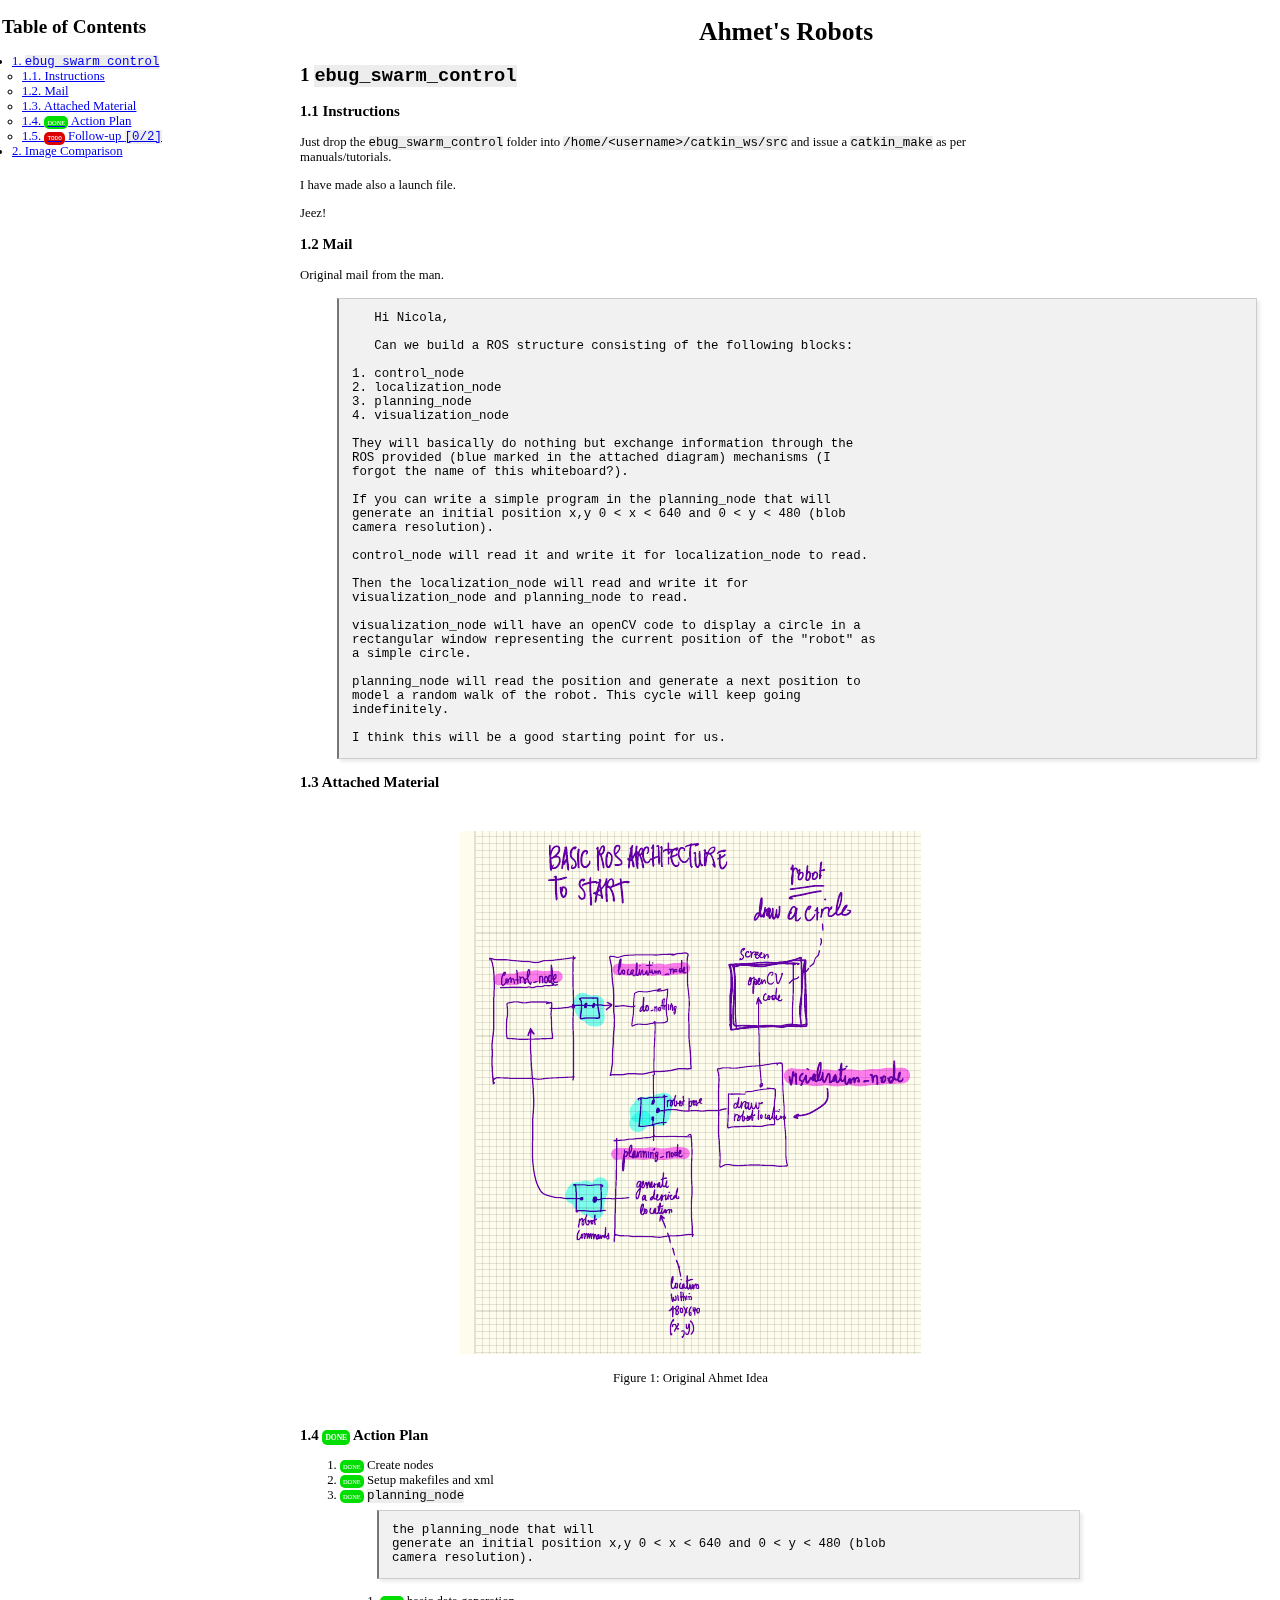
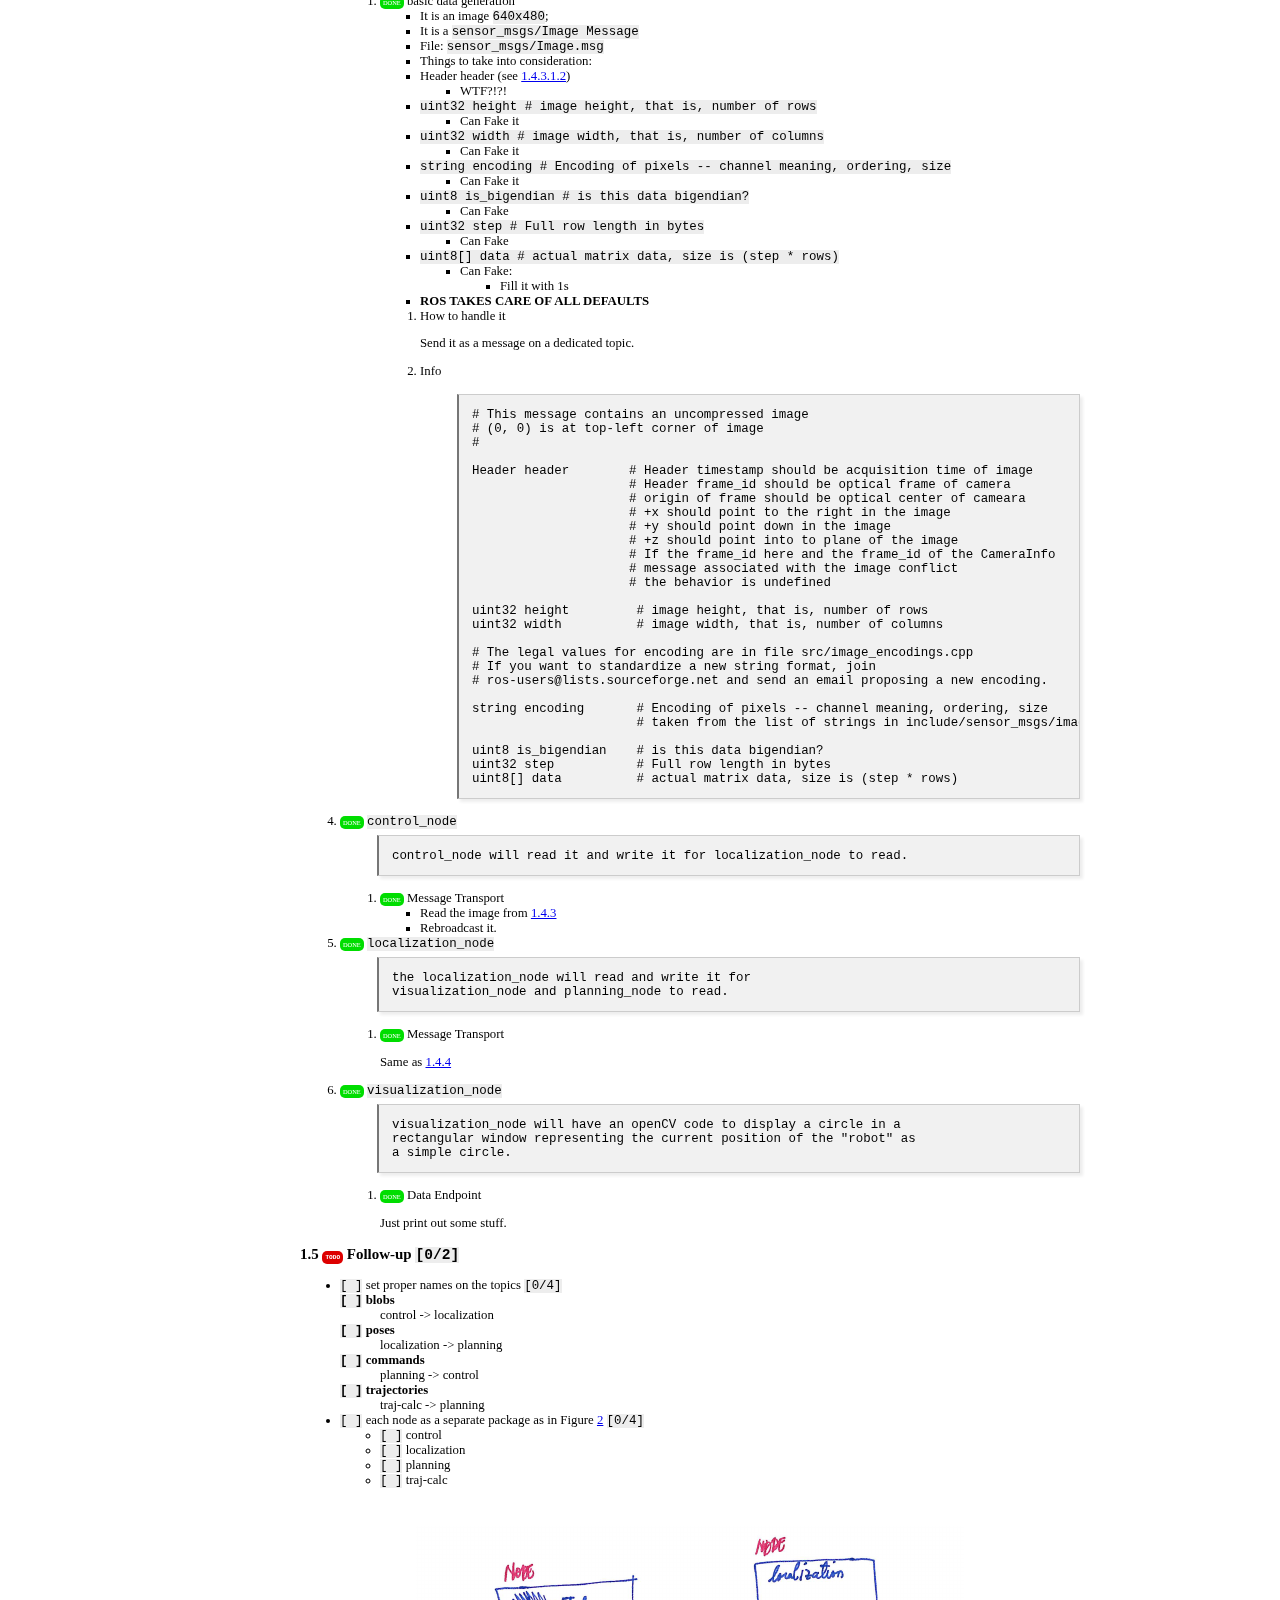
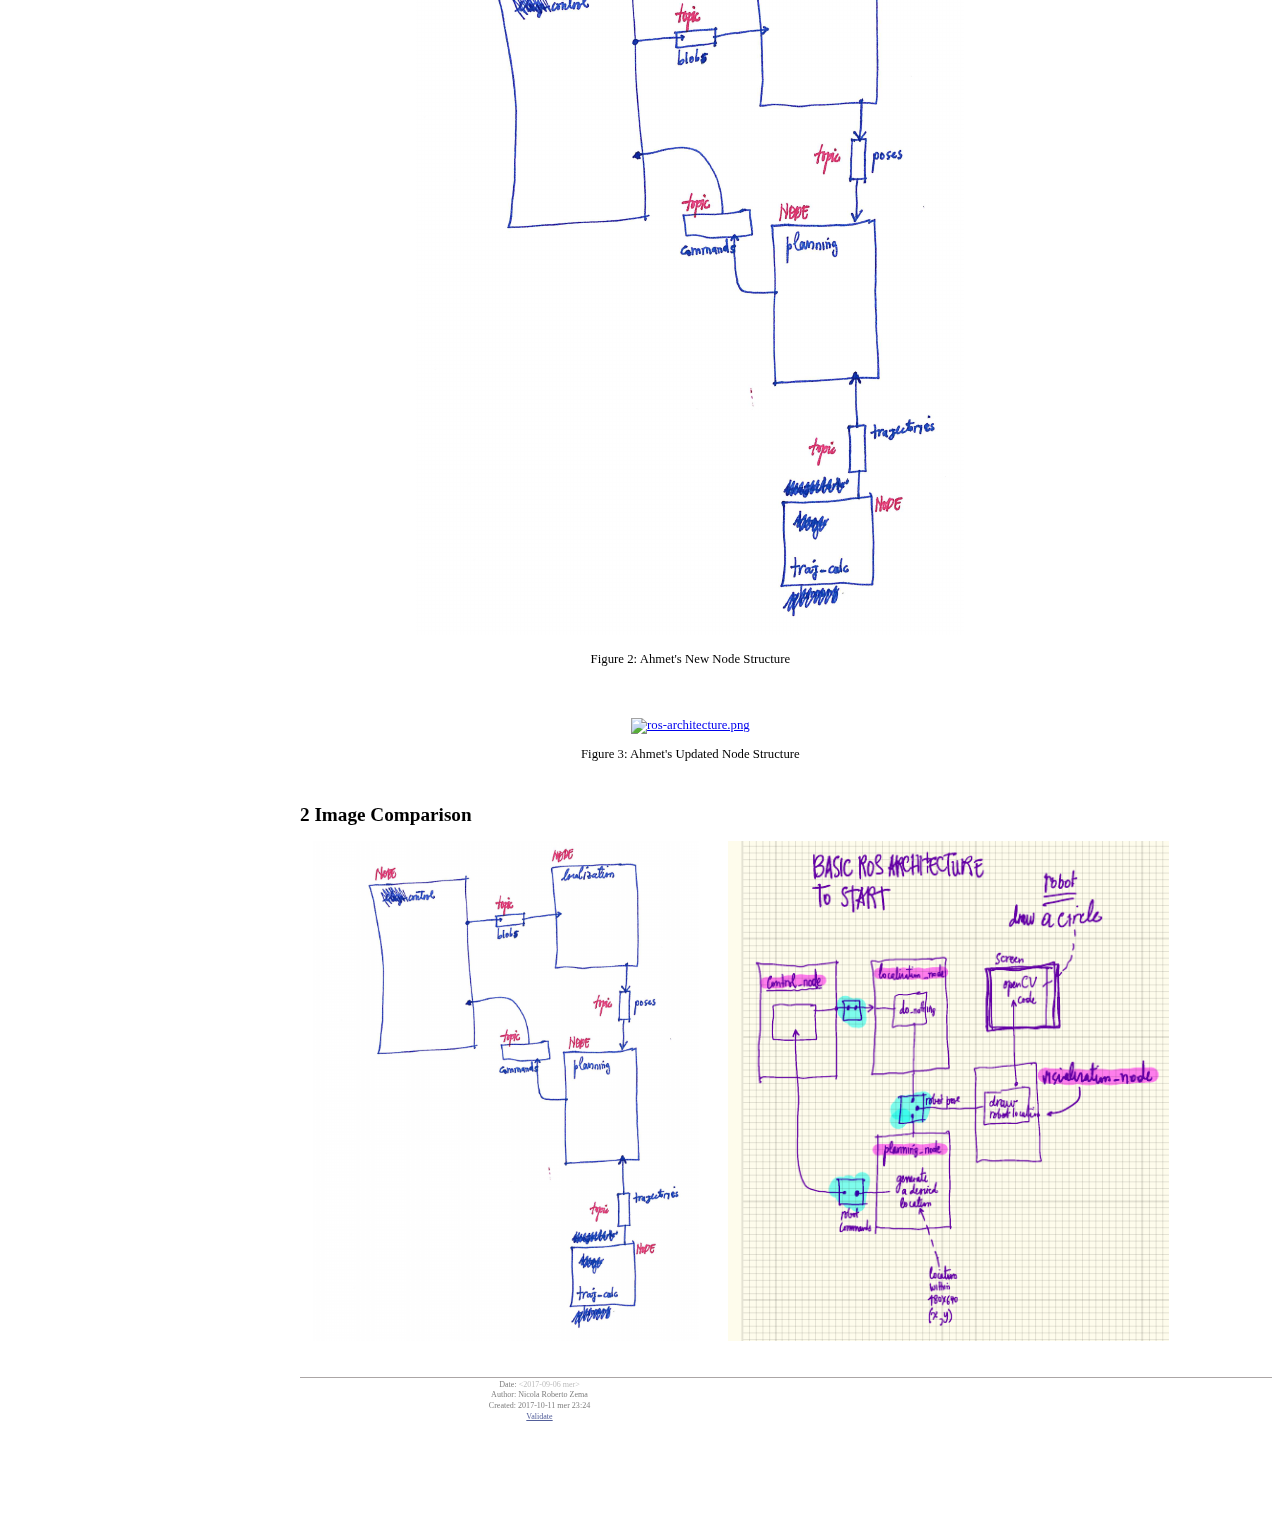
==== docs/guide/README.html @ a326762b "Switch to one node <-> one package + topic names fix + separated launch file + initial guide and rel" ====
<?xml version="1.0" encoding="utf-8"?>
<!DOCTYPE html PUBLIC "-//W3C//DTD XHTML 1.0 Strict//EN"
"http://www.w3.org/TR/xhtml1/DTD/xhtml1-strict.dtd">
<html xmlns="http://www.w3.org/1999/xhtml" lang="en" xml:lang="en">
<head>
<title>Ahmet's Robots</title>
<!-- 2017-10-11 mer 23:24 -->
<meta  http-equiv="Content-Type" content="text/html;charset=utf-8" />
<meta  name="generator" content="Org-mode" />
<meta  name="author" content="Nicola Roberto Zema" />
<style type="text/css">
 <!--/*--><![CDATA[/*><!--*/
  .title  { text-align: center; }
  .todo   { font-family: monospace; color: red; }
  .done   { color: green; }
  .tag    { background-color: #eee; font-family: monospace;
            padding: 2px; font-size: 80%; font-weight: normal; }
  .timestamp { color: #bebebe; }
  .timestamp-kwd { color: #5f9ea0; }
  .right  { margin-left: auto; margin-right: 0px;  text-align: right; }
  .left   { margin-left: 0px;  margin-right: auto; text-align: left; }
  .center { margin-left: auto; margin-right: auto; text-align: center; }
  .underline { text-decoration: underline; }
  #postamble p, #preamble p { font-size: 90%; margin: .2em; }
  p.verse { margin-left: 3%; }
  pre {
    border: 1px solid #ccc;
    box-shadow: 3px 3px 3px #eee;
    padding: 8pt;
    font-family: monospace;
    overflow: auto;
    margin: 1.2em;
  }
  pre.src {
    position: relative;
    overflow: visible;
    padding-top: 1.2em;
  }
  pre.src:before {
    display: none;
    position: absolute;
    background-color: white;
    top: -10px;
    right: 10px;
    padding: 3px;
    border: 1px solid black;
  }
  pre.src:hover:before { display: inline;}
  pre.src-sh:before    { content: 'sh'; }
  pre.src-bash:before  { content: 'sh'; }
  pre.src-emacs-lisp:before { content: 'Emacs Lisp'; }
  pre.src-R:before     { content: 'R'; }
  pre.src-perl:before  { content: 'Perl'; }
  pre.src-java:before  { content: 'Java'; }
  pre.src-sql:before   { content: 'SQL'; }

  table { border-collapse:collapse; }
  caption.t-above { caption-side: top; }
  caption.t-bottom { caption-side: bottom; }
  td, th { vertical-align:top;  }
  th.right  { text-align: center;  }
  th.left   { text-align: center;   }
  th.center { text-align: center; }
  td.right  { text-align: right;  }
  td.left   { text-align: left;   }
  td.center { text-align: center; }
  dt { font-weight: bold; }
  .footpara:nth-child(2) { display: inline; }
  .footpara { display: block; }
  .footdef  { margin-bottom: 1em; }
  .figure { padding: 1em; }
  .figure p { text-align: center; }
  .inlinetask {
    padding: 10px;
    border: 2px solid gray;
    margin: 10px;
    background: #ffffcc;
  }
  #org-div-home-and-up
   { text-align: right; font-size: 70%; white-space: nowrap; }
  textarea { overflow-x: auto; }
  .linenr { font-size: smaller }
  .code-highlighted { background-color: #ffff00; }
  .org-info-js_info-navigation { border-style: none; }
  #org-info-js_console-label
    { font-size: 10px; font-weight: bold; white-space: nowrap; }
  .org-info-js_search-highlight
    { background-color: #ffff00; color: #000000; font-weight: bold; }
  /*]]>*/-->
</style>
<link rel="stylesheet" type="text/css" href="css/suse_todo.css" />
<link rel="stylesheet" type="text/css" href="css/aligner.css" />
<script type="text/javascript">
/*
@licstart  The following is the entire license notice for the
JavaScript code in this tag.

Copyright (C) 2012-2013 Free Software Foundation, Inc.

The JavaScript code in this tag is free software: you can
redistribute it and/or modify it under the terms of the GNU
General Public License (GNU GPL) as published by the Free Software
Foundation, either version 3 of the License, or (at your option)
any later version.  The code is distributed WITHOUT ANY WARRANTY;
without even the implied warranty of MERCHANTABILITY or FITNESS
FOR A PARTICULAR PURPOSE.  See the GNU GPL for more details.

As additional permission under GNU GPL version 3 section 7, you
may distribute non-source (e.g., minimized or compacted) forms of
that code without the copy of the GNU GPL normally required by
section 4, provided you include this license notice and a URL
through which recipients can access the Corresponding Source.


@licend  The above is the entire license notice
for the JavaScript code in this tag.
*/
<!--/*--><![CDATA[/*><!--*/
 function CodeHighlightOn(elem, id)
 {
   var target = document.getElementById(id);
   if(null != target) {
     elem.cacheClassElem = elem.className;
     elem.cacheClassTarget = target.className;
     target.className = "code-highlighted";
     elem.className   = "code-highlighted";
   }
 }
 function CodeHighlightOff(elem, id)
 {
   var target = document.getElementById(id);
   if(elem.cacheClassElem)
     elem.className = elem.cacheClassElem;
   if(elem.cacheClassTarget)
     target.className = elem.cacheClassTarget;
 }
/*]]>*///-->
</script>
</head>
<body>
<div id="content">
<h1 class="title">Ahmet's Robots</h1>
<div id="table-of-contents">
<h2>Table of Contents</h2>
<div id="text-table-of-contents">
<ul>
<li><a href="#sec-1">1. <code>ebug_swarm_control</code></a>
<ul>
<li><a href="#sec-1-1">1.1. Instructions</a></li>
<li><a href="#sec-1-2">1.2. Mail</a></li>
<li><a href="#sec-1-3">1.3. Attached Material</a></li>
<li><a href="#sec-1-4">1.4. <span class="done DONE">DONE</span> Action Plan</a></li>
<li><a href="#sec-1-5">1.5. <span class="todo TODO">TODO</span> Follow-up <code>[0/2]</code></a></li>
</ul>
</li>
<li><a href="#sec-2">2. Image Comparison</a></li>
</ul>
</div>
</div>

<div id="outline-container-sec-1" class="outline-2">
<h2 id="sec-1"><span class="section-number-2">1</span> <code>ebug_swarm_control</code></h2>
<div class="outline-text-2" id="text-1">
</div><div id="outline-container-sec-1-1" class="outline-3">
<h3 id="sec-1-1"><span class="section-number-3">1.1</span> Instructions</h3>
<div class="outline-text-3" id="text-1-1">
<p>
Just drop the <code>ebug_swarm_control</code> folder into
<code>/home/&lt;username&gt;/catkin_ws/src</code> and issue a <code>catkin_make</code> as per
manuals/tutorials.
</p>

<p>
I have made also a launch file.
</p>

<p>
Jeez!
</p>
</div>
</div>

<div id="outline-container-sec-1-2" class="outline-3">
<h3 id="sec-1-2"><span class="section-number-3">1.2</span> Mail</h3>
<div class="outline-text-3" id="text-1-2">
<p>
Original mail from the man.
</p>
<pre class="example">
   Hi Nicola,
   
   Can we build a ROS structure consisting of the following blocks:

1. control_node
2. localization_node
3. planning_node
4. visualization_node
   
They will basically do nothing but exchange information through the
ROS provided (blue marked in the attached diagram) mechanisms (I
forgot the name of this whiteboard?).

If you can write a simple program in the planning_node that will
generate an initial position x,y 0 &lt; x &lt; 640 and 0 &lt; y &lt; 480 (blob
camera resolution).

control_node will read it and write it for localization_node to read.

Then the localization_node will read and write it for
visualization_node and planning_node to read.

visualization_node will have an openCV code to display a circle in a
rectangular window representing the current position of the "robot" as
a simple circle.

planning_node will read the position and generate a next position to
model a random walk of the robot. This cycle will keep going
indefinitely.

I think this will be a good starting point for us.
</pre>
</div>
</div>


<div id="outline-container-sec-1-3" class="outline-3">
<h3 id="sec-1-3"><span class="section-number-3">1.3</span> Attached Material</h3>
<div class="outline-text-3" id="text-1-3">

<div id="fig:ahmetPlan" class="figure">
<p><img src="./material/oldScreenshot.png" alt="oldScreenshot.png" />
</p>
<p><span class="figure-number">Figure 1:</span> Original Ahmet Idea</p>
</div>
</div>
</div>

<div id="outline-container-sec-1-4" class="outline-3">
<h3 id="sec-1-4"><span class="section-number-3">1.4</span> <span class="done DONE">DONE</span> Action Plan</h3>
<div class="outline-text-3" id="text-1-4">
</div><ol class="org-ol"><li><a id="sec-1-4-1" name="sec-1-4-1"></a><span class="done DONE">DONE</span> Create nodes<br  /><div class="outline-text-4" id="text-1-4-1">
</div>
</li>

<li><a id="sec-1-4-2" name="sec-1-4-2"></a><span class="done DONE">DONE</span> Setup makefiles and xml<br  /><div class="outline-text-4" id="text-1-4-2">
</div>
</li>

<li><a id="sec-1-4-3" name="sec-1-4-3"></a><span class="done DONE">DONE</span> <code>planning_node</code><br  /><div class="outline-text-4" id="text-1-4-3">
<pre class="example">
the planning_node that will
generate an initial position x,y 0 &lt; x &lt; 640 and 0 &lt; y &lt; 480 (blob
camera resolution).
</pre>
</div>
<ol class="org-ol"><li><a id="sec-1-4-3-1" name="sec-1-4-3-1"></a><span class="done DONE">DONE</span> basic data generation<br  /><div class="outline-text-5" id="text-1-4-3-1">
<ul class="org-ul">
<li>It is an image <code>640x480</code>;
</li>
<li>It is a <code>sensor_msgs/Image Message</code>
</li>
<li>File: <code>sensor_msgs/Image.msg</code>
</li>
<li>Things to take into consideration:
</li>
<li>Header header (see <a href="#sec-1-4-3-1-2">1.4.3.1.2</a>)
<ul class="org-ul">
<li>WTF?!?!
</li>
</ul>
</li>
<li><code>uint32 height         # image height, that is, number of rows</code>
<ul class="org-ul">
<li>Can Fake it
</li>
</ul>
</li>
<li><code>uint32 width          # image width, that is, number of columns</code>
<ul class="org-ul">
<li>Can Fake it
</li>
</ul>
</li>
<li><code>string encoding       # Encoding of pixels -- channel meaning, ordering, size</code>
<ul class="org-ul">
<li>Can Fake it
</li>
</ul>
</li>
<li><code>uint8 is_bigendian    # is this data bigendian?</code>
<ul class="org-ul">
<li>Can Fake
</li>
</ul>
</li>
<li><code>uint32 step           # Full row length in bytes</code>
<ul class="org-ul">
<li>Can Fake
</li>
</ul>
</li>
<li><code>uint8[] data          # actual matrix data, size is (step * rows)</code>
<ul class="org-ul">
<li>Can Fake:
<ul class="org-ul">
<li>Fill it with 1s
</li>
</ul>
</li>
</ul>
</li>
<li><b>ROS TAKES CARE OF ALL DEFAULTS</b>
</li>
</ul>
</div>
<ol class="org-ol"><li><a id="sec-1-4-3-1-1" name="sec-1-4-3-1-1"></a>How to handle it<br  /><div class="outline-text-6" id="text-1-4-3-1-1">
<p>
Send it as a message on a dedicated topic.
</p>
</div>
</li>
<li><a id="sec-1-4-3-1-2" name="sec-1-4-3-1-2"></a>Info<br  /><div class="outline-text-6" id="text-1-4-3-1-2">
<pre class="example">
# This message contains an uncompressed image
# (0, 0) is at top-left corner of image
#

Header header        # Header timestamp should be acquisition time of image
                     # Header frame_id should be optical frame of camera
                     # origin of frame should be optical center of cameara
                     # +x should point to the right in the image
                     # +y should point down in the image
                     # +z should point into to plane of the image
                     # If the frame_id here and the frame_id of the CameraInfo
                     # message associated with the image conflict
                     # the behavior is undefined

uint32 height         # image height, that is, number of rows
uint32 width          # image width, that is, number of columns

# The legal values for encoding are in file src/image_encodings.cpp
# If you want to standardize a new string format, join
# ros-users@lists.sourceforge.net and send an email proposing a new encoding.

string encoding       # Encoding of pixels -- channel meaning, ordering, size
                      # taken from the list of strings in include/sensor_msgs/image_encodings.h

uint8 is_bigendian    # is this data bigendian?
uint32 step           # Full row length in bytes
uint8[] data          # actual matrix data, size is (step * rows)
</pre>
</div>
</li></ol>
</li></ol>
</li>
<li><a id="sec-1-4-4" name="sec-1-4-4"></a><span class="done DONE">DONE</span> <code>control_node</code><br  /><div class="outline-text-4" id="text-1-4-4">
<pre class="example">
control_node will read it and write it for localization_node to read.
</pre>
</div>
<ol class="org-ol"><li><a id="sec-1-4-4-1" name="sec-1-4-4-1"></a><span class="done DONE">DONE</span> Message Transport<br  /><div class="outline-text-5" id="text-1-4-4-1">
<ul class="org-ul">
<li>Read the image from <a href="#sec-1-4-3">1.4.3</a>
</li>
<li>Rebroadcast it.
</li>
</ul>
</div>
</li></ol>
</li>
<li><a id="sec-1-4-5" name="sec-1-4-5"></a><span class="done DONE">DONE</span> <code>localization_node</code><br  /><div class="outline-text-4" id="text-1-4-5">
<pre class="example">
the localization_node will read and write it for
visualization_node and planning_node to read.
</pre>
</div>
<ol class="org-ol"><li><a id="sec-1-4-5-1" name="sec-1-4-5-1"></a><span class="done DONE">DONE</span> Message Transport<br  /><div class="outline-text-5" id="text-1-4-5-1">
<p>
Same as <a href="#sec-1-4-4">1.4.4</a>
</p>
</div>
</li></ol>
</li>
<li><a id="sec-1-4-6" name="sec-1-4-6"></a><span class="done DONE">DONE</span> <code>visualization_node</code><br  /><div class="outline-text-4" id="text-1-4-6">
<pre class="example">
visualization_node will have an openCV code to display a circle in a
rectangular window representing the current position of the "robot" as
a simple circle.
</pre>
</div>
<ol class="org-ol"><li><a id="sec-1-4-6-1" name="sec-1-4-6-1"></a><span class="done DONE">DONE</span> Data Endpoint<br  /><div class="outline-text-5" id="text-1-4-6-1">
<p>
Just print out some stuff.
</p>
</div>
</li></ol>
</li></ol>
</div>

<div id="outline-container-sec-1-5" class="outline-3">
<h3 id="sec-1-5"><span class="section-number-3">1.5</span> <span class="todo TODO">TODO</span> Follow-up <code>[0/2]</code></h3>
<div class="outline-text-3" id="text-1-5">
<ul class="org-ul">
<li><code>[&#xa0;]</code> set proper names on the topics <code>[0/4]</code>
<dl class="org-dl">
<dt> <code>[&#xa0;]</code> blobs </dt><dd>control -&gt; localization
</dd>
<dt> <code>[&#xa0;]</code> poses </dt><dd>localization -&gt; planning
</dd>
<dt> <code>[&#xa0;]</code> commands </dt><dd>planning -&gt; control
</dd>
<dt> <code>[&#xa0;]</code> trajectories </dt><dd>traj-calc -&gt; planning
</dd>
</dl>
</li>
<li><code>[&#xa0;]</code> each node as a separate package as in Figure <a href="#fig:newnodestructure">2</a> <code>[0/4]</code>
<ul class="org-ul">
<li><code>[&#xa0;]</code> control
</li>
<li><code>[&#xa0;]</code> localization
</li>
<li><code>[&#xa0;]</code> planning
</li>
<li><code>[&#xa0;]</code> traj-calc
</li>
</ul>
</li>
</ul>

<div id="fig:newnodestructure" class="figure">
<p><img src="./material/newnodes.png" alt="newnodes.png" />
</p>
<p><span class="figure-number">Figure 2:</span> Ahmet's New Node Structure</p>
</div>


<div id="fig:updatednodestructure" class="figure">
<p><a href="material/ros-architecture.png"><img src="file:///home/zeman/workspace/ebug2014-ros/docs/guide/material/ros-architecture.png" alt="ros-architecture.png" /></a>
</p>
<p><span class="figure-number">Figure 3:</span> Ahmet's Updated Node Structure</p>
</div>
</div>
</div>
</div>

<div id="outline-container-sec-2" class="outline-2 sponsors">
<h2 id="sec-2"><span class="section-number-2">2</span> Image Comparison</h2>
<div class="outline-text-2" id="text-2">

<div class="figure">
<p><img src="./material/newnodes.png" alt="newnodes.png" height="500px" />
</p>
</div>

<div class="figure">
<p><img src="./material/oldScreenshot.png" alt="oldScreenshot.png" height="500xp" />
</p>
</div>
</div>
</div>
</div>
<div id="postamble" class="status">
<p class="date">Date: <span class="timestamp-wrapper"><span class="timestamp">&lt;2017-09-06 mer&gt;</span></span></p>
<p class="author">Author: Nicola Roberto Zema</p>
<p class="date">Created: 2017-10-11 mer 23:24</p>
<p class="validation"><a href="http://validator.w3.org/check?uri=referer">Validate</a></p>
</div>
</body>
</html>
---- docs/guide/css/suse_todo.css ----
h1.title {
    text-align: center;
}

h4 {margin-bottom: 0; padding-bottom: 0;}
.outline-text-4 > :first-child { margin-top:.5em }

/* old top menu */
/*
#table-of-contents {
    border-color: #A3A3A3;
    border-image: none;
    border-style: solid;
    border-width: 1px 0;
}
*/

/* fixed menu */
#table-of-contents {
position: fixed;
    left:2px;top:0;
    width:300px;  
}

#table-of-contents ul {
    padding: 0;
    margin: 0;
    padding-left: 10px;    
}

pre {
    margin-left: 3em;
    border-left: 2px solid #767676;
    background: #F1F1F1;
    padding: 1em 0em 1em 1em;
    font-size: 1.2em;
}
#postamble a {
    color: #525E9A;
}
#postamble {
    text-align: center;
    font-size: 0.7em;
    border-top: 1px solid #ABA6A6;
    margin-top: 4em;
    color: #808080;
}
#postamble p { width: 100%; }
body {
    font-family: verdana;
    font-size: 0.8em;
    min-width: 800px;
    max-width: 1000px;
    margin-left: 300px;    
   // margin:auto;    
}
code {
    background: #EDEDED;
    font-size: 1.2em;
}

p, li {
    max-width: 59em;
}

span.todo, span.done {
    font-size: 50%;
    text-decoration: none;
    border-radius: 5px;
    padding: 3px;
    color: white;
}
span.todo { background: #dd0000; }
span.done { background: #00dd00; }
blockquote { background: #dddddd; padding: .5em 1em .5em 1em;}
pre, pre *  { color: black !important; }
---- docs/guide/css/aligner.css ----
.sponsors .figure {
    display: inline;
}

.sponsors .figure p {
    display: inline;
}

.sponsors .figure img {
    vertical-align: middle;
}
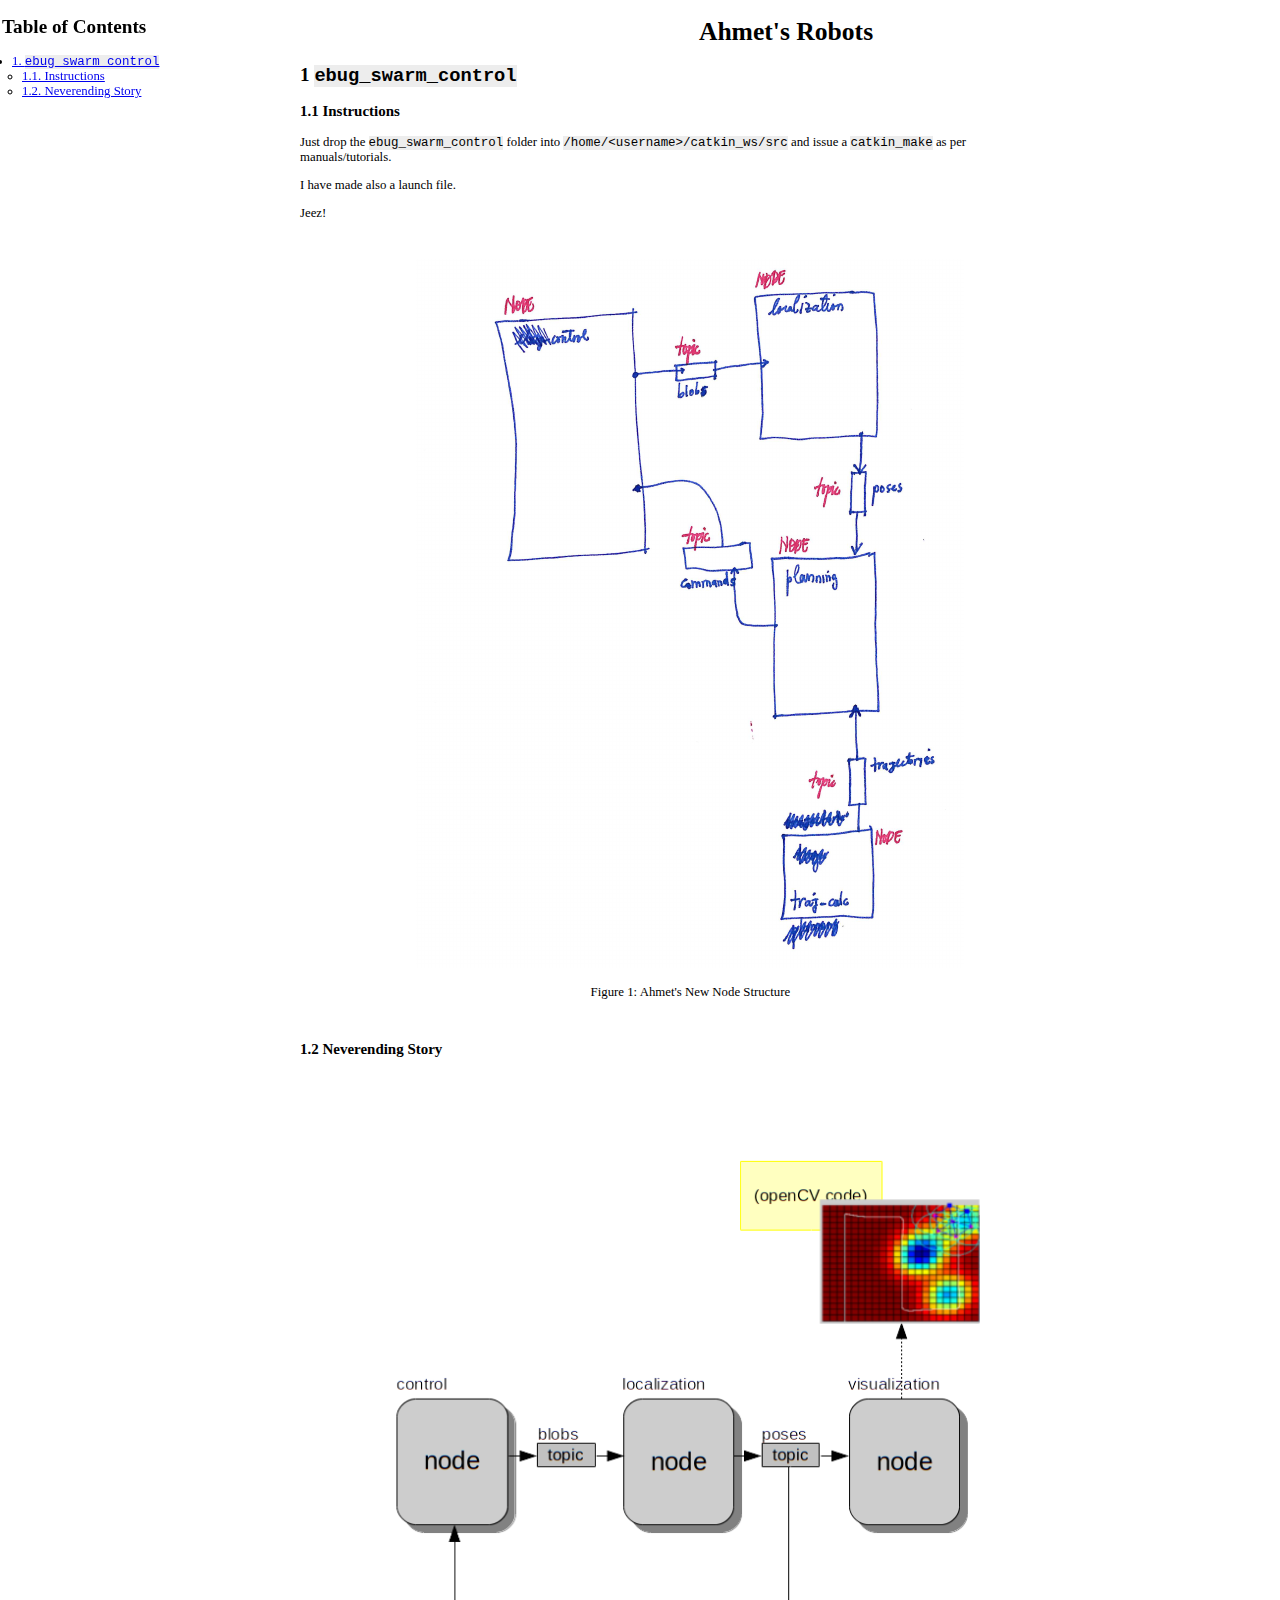
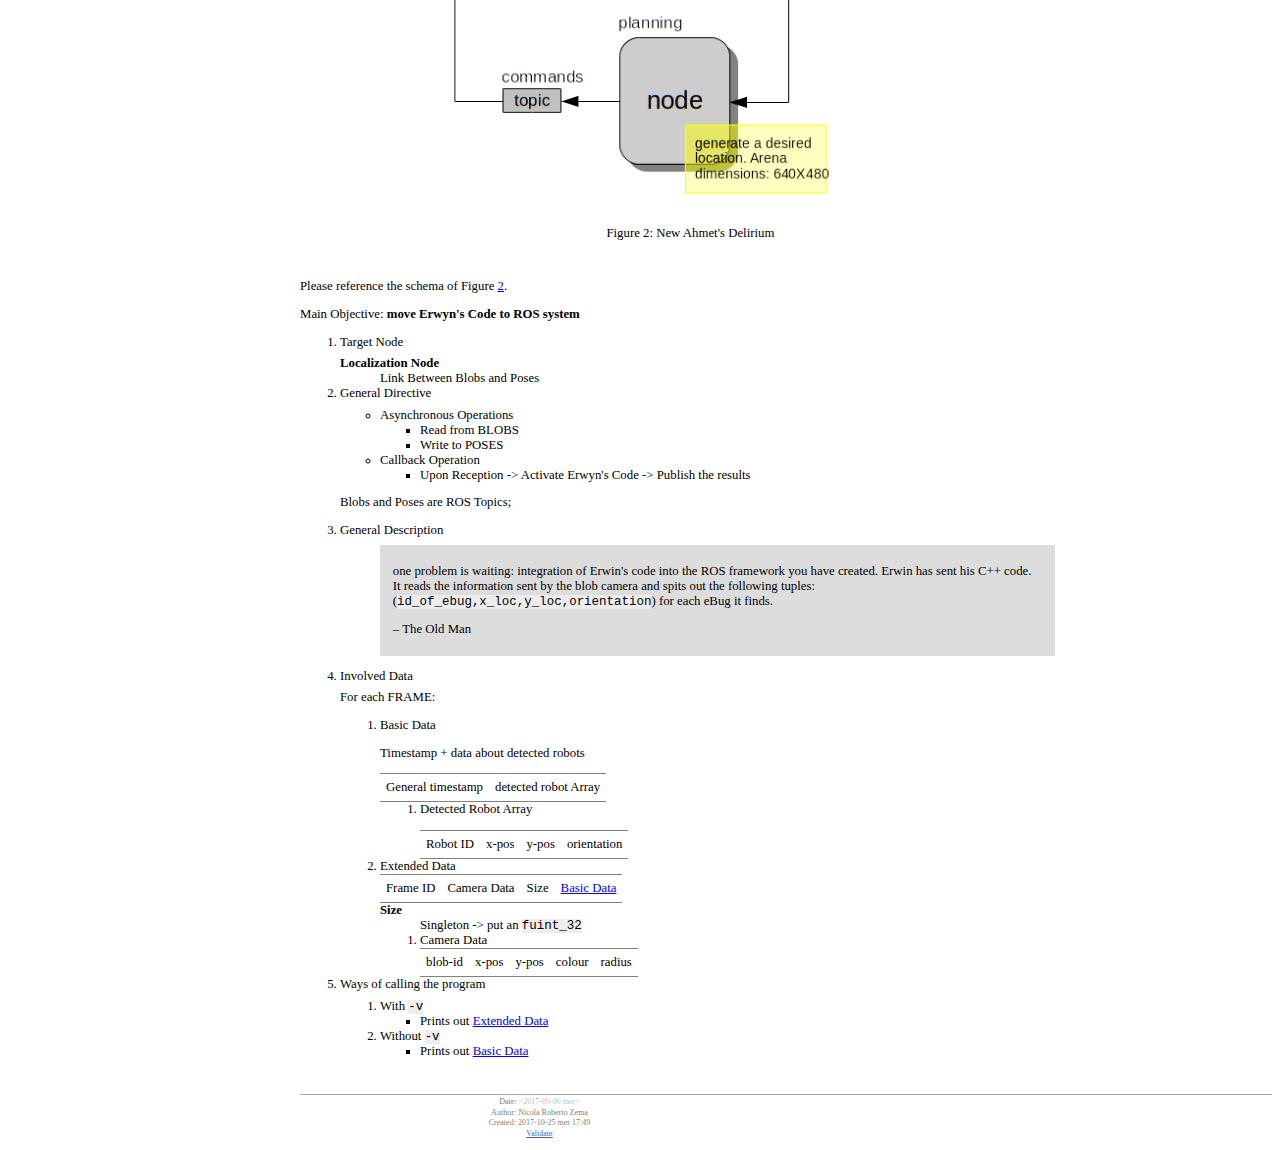
==== commit 33c6ae86: "Readme update + loaded another example file to transfer to the VM with the ros installation" ====
--- a/docs/guide/README.html
+++ b/docs/guide/README.html
@@ -4,7 +4,7 @@
 <html xmlns="http://www.w3.org/1999/xhtml" lang="en" xml:lang="en">
 <head>
 <title>Ahmet's Robots</title>
-<!-- 2017-10-11 mer 23:24 -->
+<!-- 2017-10-25 mer 17:49 -->
 <meta  http-equiv="Content-Type" content="text/html;charset=utf-8" />
 <meta  name="generator" content="Org-mode" />
 <meta  name="author" content="Nicola Roberto Zema" />
@@ -147,13 +147,9 @@
 <li><a href="#sec-1">1. <code>ebug_swarm_control</code></a>
 <ul>
 <li><a href="#sec-1-1">1.1. Instructions</a></li>
-<li><a href="#sec-1-2">1.2. Mail</a></li>
-<li><a href="#sec-1-3">1.3. Attached Material</a></li>
-<li><a href="#sec-1-4">1.4. <span class="done DONE">DONE</span> Action Plan</a></li>
-<li><a href="#sec-1-5">1.5. <span class="todo TODO">TODO</span> Follow-up <code>[0/2]</code></a></li>
-</ul>
-</li>
-<li><a href="#sec-2">2. Image Comparison</a></li>
+<li><a href="#sec-1-2">1.2. Neverending Story</a></li>
+</ul>
+</li>
 </ul>
 </div>
 </div>
@@ -177,292 +173,228 @@
 <p>
 Jeez!
 </p>
+
+
+
+<div id="fig:newnodestructure" class="figure">
+<p><img src="material/newnodes.png" alt="newnodes.png" />
+</p>
+<p><span class="figure-number">Figure 1:</span> Ahmet's New Node Structure</p>
+</div>
 </div>
 </div>
 
 <div id="outline-container-sec-1-2" class="outline-3">
-<h3 id="sec-1-2"><span class="section-number-3">1.2</span> Mail</h3>
+<h3 id="sec-1-2"><span class="section-number-3">1.2</span> Neverending Story</h3>
 <div class="outline-text-3" id="text-1-2">
-<p>
-Original mail from the man.
-</p>
-<pre class="example">
-   Hi Nicola,
-   
-   Can we build a ROS structure consisting of the following blocks:
-
-1. control_node
-2. localization_node
-3. planning_node
-4. visualization_node
-   
-They will basically do nothing but exchange information through the
-ROS provided (blue marked in the attached diagram) mechanisms (I
-forgot the name of this whiteboard?).
-
-If you can write a simple program in the planning_node that will
-generate an initial position x,y 0 &lt; x &lt; 640 and 0 &lt; y &lt; 480 (blob
-camera resolution).
-
-control_node will read it and write it for localization_node to read.
-
-Then the localization_node will read and write it for
-visualization_node and planning_node to read.
-
-visualization_node will have an openCV code to display a circle in a
-rectangular window representing the current position of the "robot" as
-a simple circle.
-
-planning_node will read the position and generate a next position to
-model a random walk of the robot. This cycle will keep going
-indefinitely.
-
-I think this will be a good starting point for us.
-</pre>
-</div>
-</div>
-
-
-<div id="outline-container-sec-1-3" class="outline-3">
-<h3 id="sec-1-3"><span class="section-number-3">1.3</span> Attached Material</h3>
-<div class="outline-text-3" id="text-1-3">
-
-<div id="fig:ahmetPlan" class="figure">
-<p><img src="./material/oldScreenshot.png" alt="oldScreenshot.png" />
-</p>
-<p><span class="figure-number">Figure 1:</span> Original Ahmet Idea</p>
-</div>
-</div>
-</div>
-
-<div id="outline-container-sec-1-4" class="outline-3">
-<h3 id="sec-1-4"><span class="section-number-3">1.4</span> <span class="done DONE">DONE</span> Action Plan</h3>
-<div class="outline-text-3" id="text-1-4">
-</div><ol class="org-ol"><li><a id="sec-1-4-1" name="sec-1-4-1"></a><span class="done DONE">DONE</span> Create nodes<br  /><div class="outline-text-4" id="text-1-4-1">
-</div>
-</li>
-
-<li><a id="sec-1-4-2" name="sec-1-4-2"></a><span class="done DONE">DONE</span> Setup makefiles and xml<br  /><div class="outline-text-4" id="text-1-4-2">
-</div>
-</li>
-
-<li><a id="sec-1-4-3" name="sec-1-4-3"></a><span class="done DONE">DONE</span> <code>planning_node</code><br  /><div class="outline-text-4" id="text-1-4-3">
-<pre class="example">
-the planning_node that will
-generate an initial position x,y 0 &lt; x &lt; 640 and 0 &lt; y &lt; 480 (blob
-camera resolution).
-</pre>
-</div>
-<ol class="org-ol"><li><a id="sec-1-4-3-1" name="sec-1-4-3-1"></a><span class="done DONE">DONE</span> basic data generation<br  /><div class="outline-text-5" id="text-1-4-3-1">
+
+<div id="fig:newstructure" class="figure">
+<p><img src="material/updatedSchemacropped.png" alt="updatedSchemacropped.png" width="100%" />
+</p>
+<p><span class="figure-number">Figure 2:</span> New Ahmet's Delirium</p>
+</div>
+
+<p>
+Please reference the schema of Figure <a href="#fig:newstructure">2</a>.
+</p>
+
+<p>
+Main Objective: <b>move Erwyn's Code to ROS system</b>
+</p>
+</div>
+
+<ol class="org-ol"><li><a id="sec-1-2-1" name="sec-1-2-1"></a>Target Node<br  /><div class="outline-text-4" id="text-1-2-1">
+<dl class="org-dl">
+<dt> Localization Node </dt><dd>Link Between Blobs and Poses
+</dd>
+</dl>
+</div>
+</li>
+
+<li><a id="sec-1-2-2" name="sec-1-2-2"></a>General Directive<br  /><div class="outline-text-4" id="text-1-2-2">
 <ul class="org-ul">
-<li>It is an image <code>640x480</code>;
-</li>
-<li>It is a <code>sensor_msgs/Image Message</code>
-</li>
-<li>File: <code>sensor_msgs/Image.msg</code>
-</li>
-<li>Things to take into consideration:
-</li>
-<li>Header header (see <a href="#sec-1-4-3-1-2">1.4.3.1.2</a>)
+<li>Asynchronous Operations
 <ul class="org-ul">
-<li>WTF?!?!
-</li>
-</ul>
-</li>
-<li><code>uint32 height         # image height, that is, number of rows</code>
+<li>Read from BLOBS
+</li>
+<li>Write to POSES
+</li>
+</ul>
+</li>
+<li>Callback Operation
 <ul class="org-ul">
-<li>Can Fake it
-</li>
-</ul>
-</li>
-<li><code>uint32 width          # image width, that is, number of columns</code>
-<ul class="org-ul">
-<li>Can Fake it
-</li>
-</ul>
-</li>
-<li><code>string encoding       # Encoding of pixels -- channel meaning, ordering, size</code>
-<ul class="org-ul">
-<li>Can Fake it
-</li>
-</ul>
-</li>
-<li><code>uint8 is_bigendian    # is this data bigendian?</code>
-<ul class="org-ul">
-<li>Can Fake
-</li>
-</ul>
-</li>
-<li><code>uint32 step           # Full row length in bytes</code>
-<ul class="org-ul">
-<li>Can Fake
-</li>
-</ul>
-</li>
-<li><code>uint8[] data          # actual matrix data, size is (step * rows)</code>
-<ul class="org-ul">
-<li>Can Fake:
-<ul class="org-ul">
-<li>Fill it with 1s
-</li>
-</ul>
-</li>
-</ul>
-</li>
-<li><b>ROS TAKES CARE OF ALL DEFAULTS</b>
-</li>
-</ul>
-</div>
-<ol class="org-ol"><li><a id="sec-1-4-3-1-1" name="sec-1-4-3-1-1"></a>How to handle it<br  /><div class="outline-text-6" id="text-1-4-3-1-1">
-<p>
-Send it as a message on a dedicated topic.
-</p>
-</div>
-</li>
-<li><a id="sec-1-4-3-1-2" name="sec-1-4-3-1-2"></a>Info<br  /><div class="outline-text-6" id="text-1-4-3-1-2">
-<pre class="example">
-# This message contains an uncompressed image
-# (0, 0) is at top-left corner of image
-#
-
-Header header        # Header timestamp should be acquisition time of image
-                     # Header frame_id should be optical frame of camera
-                     # origin of frame should be optical center of cameara
-                     # +x should point to the right in the image
-                     # +y should point down in the image
-                     # +z should point into to plane of the image
-                     # If the frame_id here and the frame_id of the CameraInfo
-                     # message associated with the image conflict
-                     # the behavior is undefined
-
-uint32 height         # image height, that is, number of rows
-uint32 width          # image width, that is, number of columns
-
-# The legal values for encoding are in file src/image_encodings.cpp
-# If you want to standardize a new string format, join
-# ros-users@lists.sourceforge.net and send an email proposing a new encoding.
-
-string encoding       # Encoding of pixels -- channel meaning, ordering, size
-                      # taken from the list of strings in include/sensor_msgs/image_encodings.h
-
-uint8 is_bigendian    # is this data bigendian?
-uint32 step           # Full row length in bytes
-uint8[] data          # actual matrix data, size is (step * rows)
-</pre>
+<li>Upon Reception -&gt; Activate Erwyn's Code -&gt; Publish the results
+</li>
+</ul>
+</li>
+</ul>
+
+<p>
+Blobs and Poses are ROS Topics;
+</p>
+</div>
+</li>
+
+
+
+<li><a id="sec-1-2-3" name="sec-1-2-3"></a>General Description<br  /><div class="outline-text-4" id="text-1-2-3">
+<blockquote>
+<p>
+one problem is waiting: integration of Erwin's code into the ROS
+framework you have created. Erwin has sent his C++ code. It reads
+the information sent by the blob camera and spits out the following
+tuples: (<code>id_of_ebug,x_loc,y_loc,orientation</code>) for each eBug it
+finds.
+</p>
+
+<p>
+&#x2013; The Old Man
+</p>
+</blockquote>
+</div>
+</li>
+
+
+
+<li><a id="sec-1-2-4" name="sec-1-2-4"></a>Involved Data<br  /><div class="outline-text-4" id="text-1-2-4">
+<p>
+For each FRAME:
+</p>
+</div>
+
+<ol class="org-ol"><li><a id="sec-basic_data" name="sec-basic_data"></a><a id="sec-1-2-4-1" name="sec-1-2-4-1"></a>Basic Data<br  /><div class="outline-text-5" id="text-sec-basic_data">
+<p>
+Timestamp + data about detected robots
+</p>
+<table border="2" cellspacing="0" cellpadding="6" rules="groups" frame="hsides">
+
+
+<colgroup>
+<col  class="left" />
+
+<col  class="left" />
+</colgroup>
+<tbody>
+<tr>
+<td class="left">General timestamp</td>
+<td class="left">detected robot Array</td>
+</tr>
+</tbody>
+</table>
+</div>
+
+<ol class="org-ol"><li><a id="sec-1-2-4-1-1" name="sec-1-2-4-1-1"></a>Detected Robot Array<br  /><div class="outline-text-6" id="text-1-2-4-1-1">
+<p>
+<a id="diocane" name="diocane"></a>
+</p>
+<table border="2" cellspacing="0" cellpadding="6" rules="groups" frame="hsides">
+
+
+<colgroup>
+<col  class="left" />
+
+<col  class="left" />
+
+<col  class="left" />
+
+<col  class="left" />
+</colgroup>
+<tbody>
+<tr>
+<td class="left">Robot ID</td>
+<td class="left">x-pos</td>
+<td class="left">y-pos</td>
+<td class="left">orientation</td>
+</tr>
+</tbody>
+</table>
+</div>
+</li></ol>
+</li>
+
+<li><a id="sec-extended_data" name="sec-extended_data"></a><a id="sec-1-2-4-2" name="sec-1-2-4-2"></a>Extended Data<br  /><div class="outline-text-5" id="text-sec-extended_data">
+<table border="2" cellspacing="0" cellpadding="6" rules="groups" frame="hsides">
+
+
+<colgroup>
+<col  class="left" />
+
+<col  class="left" />
+
+<col  class="left" />
+
+<col  class="left" />
+</colgroup>
+<tbody>
+<tr>
+<td class="left">Frame ID</td>
+<td class="left">Camera Data</td>
+<td class="left">Size</td>
+<td class="left"><a href="#sec-1-2-4-1">Basic Data</a></td>
+</tr>
+</tbody>
+</table>
+
+<dl class="org-dl">
+<dt> Size </dt><dd>Singleton -&gt; put an <code>fuint_32</code>
+</dd>
+</dl>
+</div>
+
+<ol class="org-ol"><li><a id="sec-1-2-4-2-1" name="sec-1-2-4-2-1"></a>Camera Data<br  /><div class="outline-text-6" id="text-1-2-4-2-1">
+<table border="2" cellspacing="0" cellpadding="6" rules="groups" frame="hsides">
+
+
+<colgroup>
+<col  class="left" />
+
+<col  class="left" />
+
+<col  class="left" />
+
+<col  class="left" />
+
+<col  class="left" />
+</colgroup>
+<tbody>
+<tr>
+<td class="left">blob-id</td>
+<td class="left">x-pos</td>
+<td class="left">y-pos</td>
+<td class="left">colour</td>
+<td class="left">radius</td>
+</tr>
+</tbody>
+</table>
 </div>
 </li></ol>
 </li></ol>
 </li>
-<li><a id="sec-1-4-4" name="sec-1-4-4"></a><span class="done DONE">DONE</span> <code>control_node</code><br  /><div class="outline-text-4" id="text-1-4-4">
-<pre class="example">
-control_node will read it and write it for localization_node to read.
-</pre>
-</div>
-<ol class="org-ol"><li><a id="sec-1-4-4-1" name="sec-1-4-4-1"></a><span class="done DONE">DONE</span> Message Transport<br  /><div class="outline-text-5" id="text-1-4-4-1">
+
+<li><a id="sec-1-2-5" name="sec-1-2-5"></a>Ways of calling the program<br  /><div class="outline-text-4" id="text-1-2-5">
+<ol class="org-ol">
+<li>With <code>-v</code>
 <ul class="org-ul">
-<li>Read the image from <a href="#sec-1-4-3">1.4.3</a>
-</li>
-<li>Rebroadcast it.
-</li>
-</ul>
+<li>Prints out <a href="#sec-1-2-4-2">Extended Data</a>
+</li>
+</ul>
+</li>
+<li>Without <code>-v</code> 
+<ul class="org-ul">
+<li>Prints out <a href="#sec-1-2-4-1">Basic Data</a>
+</li>
+</ul>
+</li>
+</ol>
 </div>
 </li></ol>
-</li>
-<li><a id="sec-1-4-5" name="sec-1-4-5"></a><span class="done DONE">DONE</span> <code>localization_node</code><br  /><div class="outline-text-4" id="text-1-4-5">
-<pre class="example">
-the localization_node will read and write it for
-visualization_node and planning_node to read.
-</pre>
-</div>
-<ol class="org-ol"><li><a id="sec-1-4-5-1" name="sec-1-4-5-1"></a><span class="done DONE">DONE</span> Message Transport<br  /><div class="outline-text-5" id="text-1-4-5-1">
-<p>
-Same as <a href="#sec-1-4-4">1.4.4</a>
-</p>
-</div>
-</li></ol>
-</li>
-<li><a id="sec-1-4-6" name="sec-1-4-6"></a><span class="done DONE">DONE</span> <code>visualization_node</code><br  /><div class="outline-text-4" id="text-1-4-6">
-<pre class="example">
-visualization_node will have an openCV code to display a circle in a
-rectangular window representing the current position of the "robot" as
-a simple circle.
-</pre>
-</div>
-<ol class="org-ol"><li><a id="sec-1-4-6-1" name="sec-1-4-6-1"></a><span class="done DONE">DONE</span> Data Endpoint<br  /><div class="outline-text-5" id="text-1-4-6-1">
-<p>
-Just print out some stuff.
-</p>
-</div>
-</li></ol>
-</li></ol>
-</div>
-
-<div id="outline-container-sec-1-5" class="outline-3">
-<h3 id="sec-1-5"><span class="section-number-3">1.5</span> <span class="todo TODO">TODO</span> Follow-up <code>[0/2]</code></h3>
-<div class="outline-text-3" id="text-1-5">
-<ul class="org-ul">
-<li><code>[&#xa0;]</code> set proper names on the topics <code>[0/4]</code>
-<dl class="org-dl">
-<dt> <code>[&#xa0;]</code> blobs </dt><dd>control -&gt; localization
-</dd>
-<dt> <code>[&#xa0;]</code> poses </dt><dd>localization -&gt; planning
-</dd>
-<dt> <code>[&#xa0;]</code> commands </dt><dd>planning -&gt; control
-</dd>
-<dt> <code>[&#xa0;]</code> trajectories </dt><dd>traj-calc -&gt; planning
-</dd>
-</dl>
-</li>
-<li><code>[&#xa0;]</code> each node as a separate package as in Figure <a href="#fig:newnodestructure">2</a> <code>[0/4]</code>
-<ul class="org-ul">
-<li><code>[&#xa0;]</code> control
-</li>
-<li><code>[&#xa0;]</code> localization
-</li>
-<li><code>[&#xa0;]</code> planning
-</li>
-<li><code>[&#xa0;]</code> traj-calc
-</li>
-</ul>
-</li>
-</ul>
-
-<div id="fig:newnodestructure" class="figure">
-<p><img src="./material/newnodes.png" alt="newnodes.png" />
-</p>
-<p><span class="figure-number">Figure 2:</span> Ahmet's New Node Structure</p>
-</div>
-
-
-<div id="fig:updatednodestructure" class="figure">
-<p><a href="material/ros-architecture.png"><img src="file:///home/zeman/workspace/ebug2014-ros/docs/guide/material/ros-architecture.png" alt="ros-architecture.png" /></a>
-</p>
-<p><span class="figure-number">Figure 3:</span> Ahmet's Updated Node Structure</p>
-</div>
-</div>
-</div>
-</div>
-
-<div id="outline-container-sec-2" class="outline-2 sponsors">
-<h2 id="sec-2"><span class="section-number-2">2</span> Image Comparison</h2>
-<div class="outline-text-2" id="text-2">
-
-<div class="figure">
-<p><img src="./material/newnodes.png" alt="newnodes.png" height="500px" />
-</p>
-</div>
-
-<div class="figure">
-<p><img src="./material/oldScreenshot.png" alt="oldScreenshot.png" height="500xp" />
-</p>
-</div>
 </div>
 </div>
 </div>
 <div id="postamble" class="status">
 <p class="date">Date: <span class="timestamp-wrapper"><span class="timestamp">&lt;2017-09-06 mer&gt;</span></span></p>
 <p class="author">Author: Nicola Roberto Zema</p>
-<p class="date">Created: 2017-10-11 mer 23:24</p>
+<p class="date">Created: 2017-10-25 mer 17:49</p>
 <p class="validation"><a href="http://validator.w3.org/check?uri=referer">Validate</a></p>
 </div>
 </body>
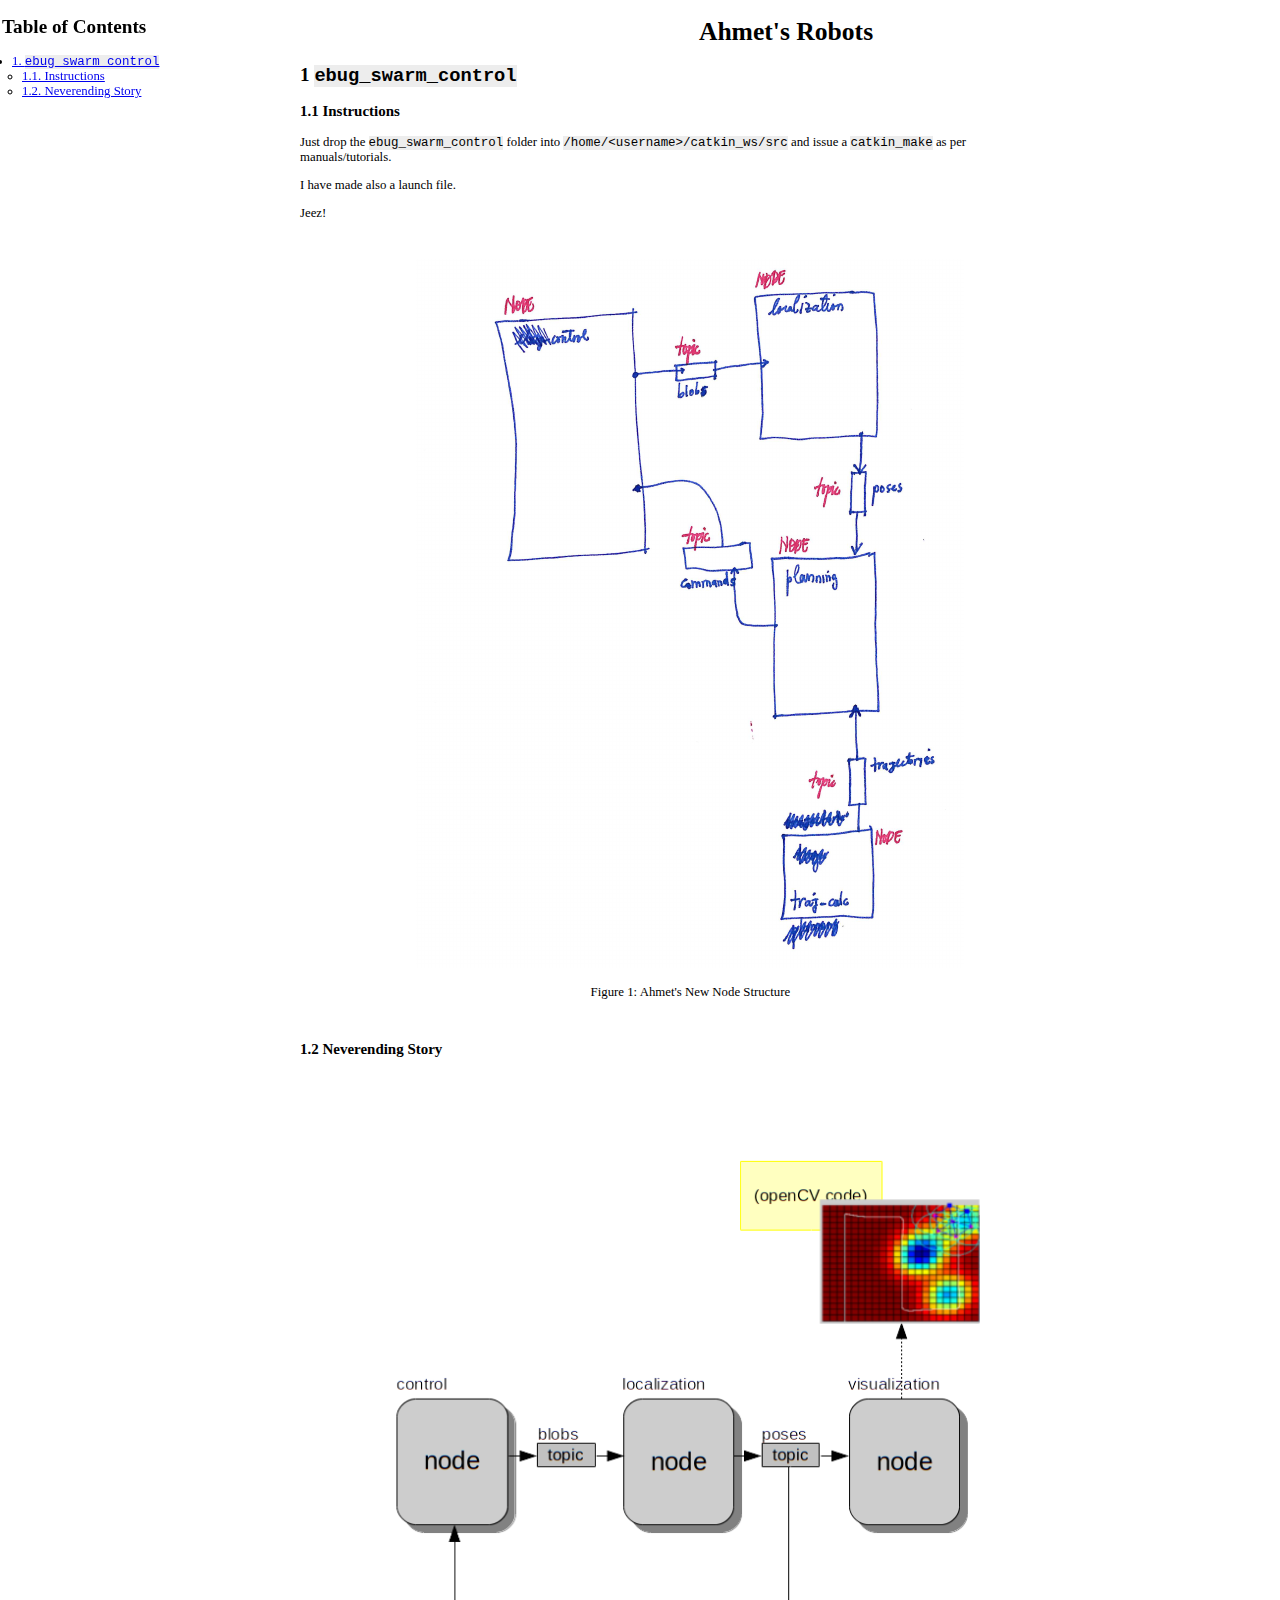
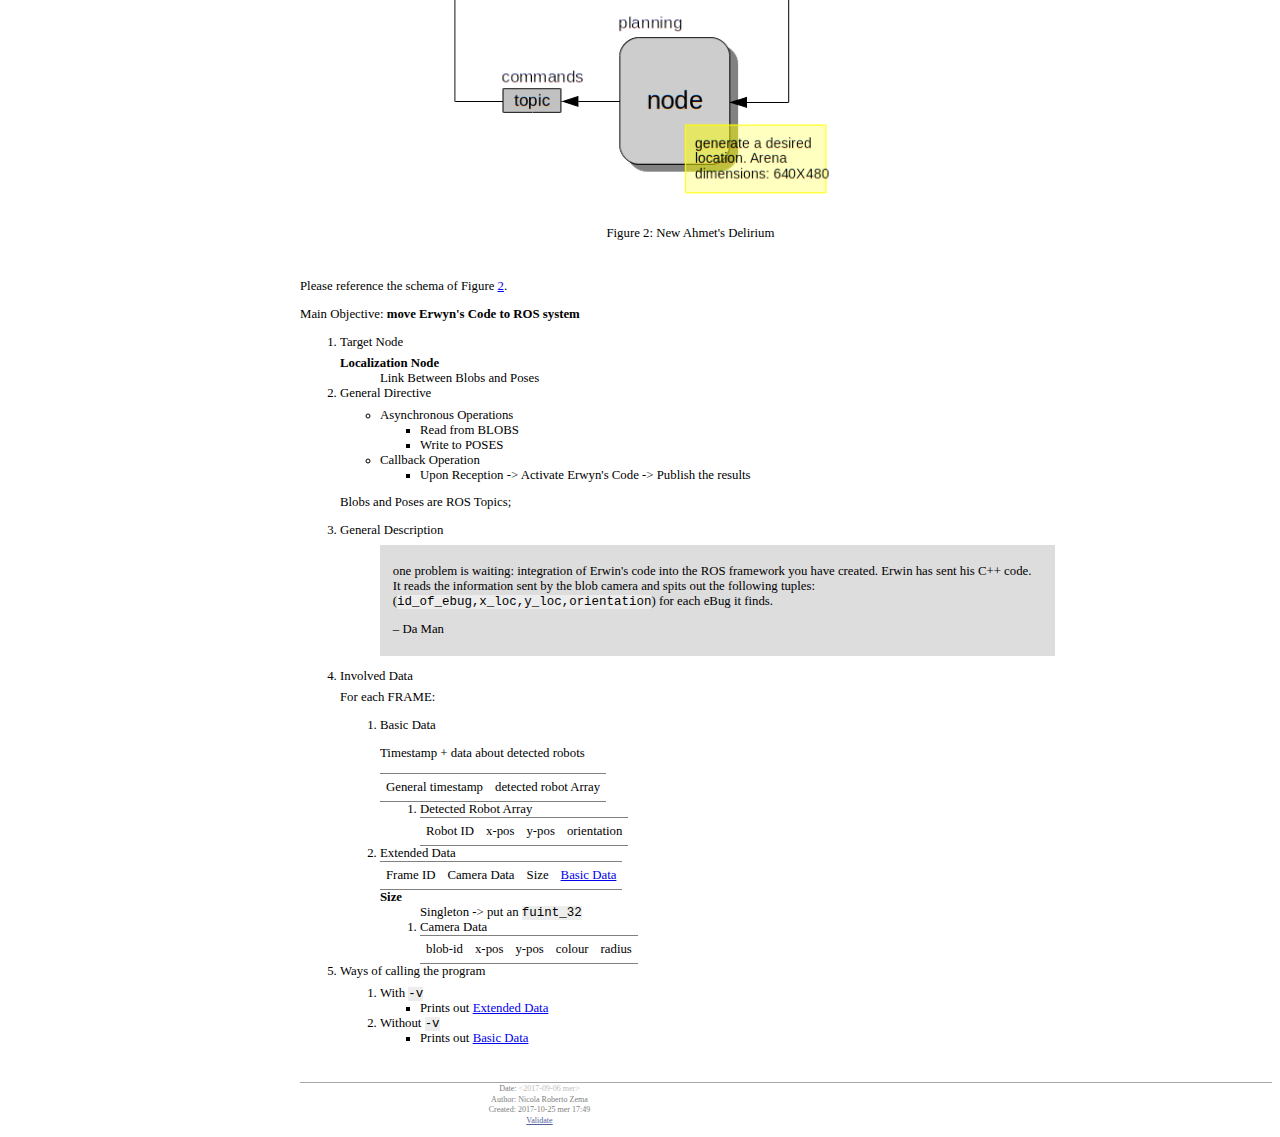
==== commit 484d3a72: "Update README.html" ====
--- a/docs/guide/README.html
+++ b/docs/guide/README.html
@@ -248,7 +248,7 @@
 </p>
 
 <p>
-&#x2013; The Old Man
+&#x2013; Da Man
 </p>
 </blockquote>
 </div>
@@ -284,9 +284,7 @@
 </div>
 
 <ol class="org-ol"><li><a id="sec-1-2-4-1-1" name="sec-1-2-4-1-1"></a>Detected Robot Array<br  /><div class="outline-text-6" id="text-1-2-4-1-1">
-<p>
-<a id="diocane" name="diocane"></a>
-</p>
+
 <table border="2" cellspacing="0" cellpadding="6" rules="groups" frame="hsides">
 
 
